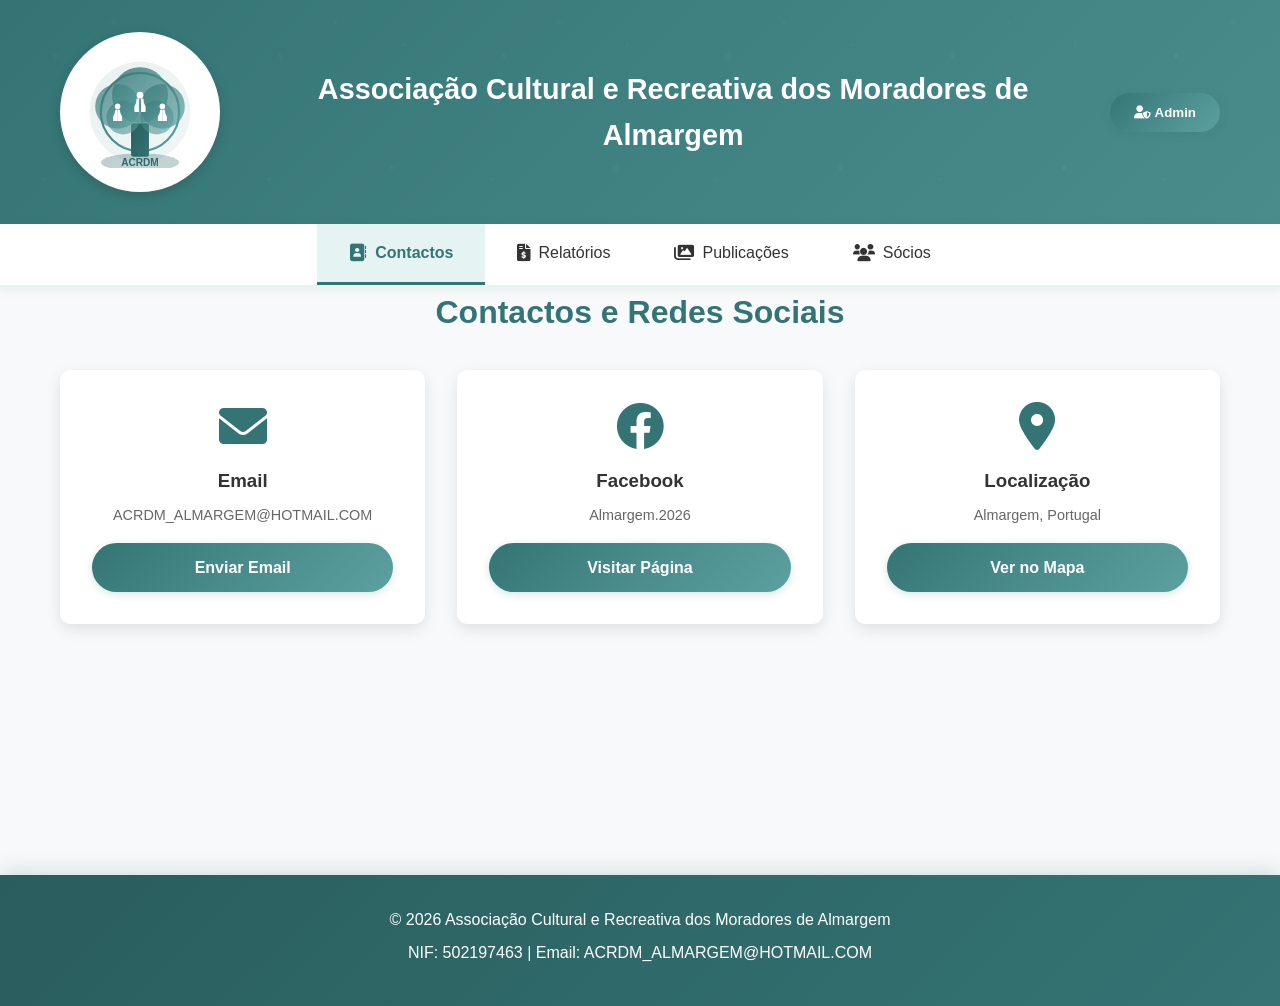
==== index.html @ b9bc6ca5 "feat(seo): adicionar Open Graph, favicon e pré-visualização social - Meta tags og:* e twitter:card p" ====
<!DOCTYPE html>
<html lang="pt-PT">
<head>
    <meta charset="UTF-8">
    <meta name="viewport" content="width=device-width, initial-scale=1.0">
    <title>ACRDM Almargem — Associação Cultural e Recreativa dos Moradores de Almargem</title>
    <meta name="description" content="Associação Cultural e Recreativa dos Moradores de Almargem. Relatórios, publicações, sócios e reservas.">

    <!-- Open Graph (Facebook, WhatsApp, LinkedIn) -->
    <meta property="og:type"        content="website">
    <meta property="og:url"         content="https://acrdmalmargem.github.io/ACRDM_Almargem/">
    <meta property="og:title"       content="ACRDM Almargem">
    <meta property="og:description" content="Associação Cultural e Recreativa dos Moradores de Almargem — Relatórios, publicações e informações associativas.">
    <meta property="og:image"       content="https://acrdmalmargem.github.io/ACRDM_Almargem/social-preview.png">
    <meta property="og:image:width"  content="1200">
    <meta property="og:image:height" content="630">
    <meta property="og:locale"      content="pt_PT">
    <meta property="og:site_name"   content="ACRDM Almargem">

    <!-- Twitter Card -->
    <meta name="twitter:card"        content="summary_large_image">
    <meta name="twitter:title"       content="ACRDM Almargem">
    <meta name="twitter:description" content="Associação Cultural e Recreativa dos Moradores de Almargem.">
    <meta name="twitter:image"       content="https://acrdmalmargem.github.io/ACRDM_Almargem/social-preview.png">

    <!-- Favicon -->
    <link rel="icon"             type="image/x-icon" href="favicon.ico">
    <link rel="icon"             type="image/png"    href="favicon-32.png" sizes="32x32">
    <link rel="apple-touch-icon"                     href="favicon-apple.png">

    <link rel="stylesheet" href="styles.css">
    <link href="https://cdnjs.cloudflare.com/ajax/libs/font-awesome/6.0.0/css/all.min.css" rel="stylesheet">
</head>
<body>
    <header>
        <div class="container">
            <div class="header-content">
                <div class="logo-circle-header">
                    <img src="logo.svg" alt="ACRDM">
                </div>
                <div class="header-text">
                    <h1>Associação Cultural e Recreativa dos Moradores de Almargem</h1>
                </div>
                <div class="header-actions">
                    <button id="adminLoginBtn" class="btn btn-small admin-only" style="display: none;">
                        <i class="fas fa-user-shield"></i> Admin
                    </button>
                    <button id="adminLogoutBtn" class="btn btn-small btn-secondary admin-only" style="display: none;">
                        <i class="fas fa-sign-out-alt"></i> Sair
                    </button>
                </div>
                            </div>
        </div>
    </header>

    <nav>
        <div class="container">
            <ul class="nav-tabs">
                <li class="nav-item active" data-tab="contactos">
                    <i class="fas fa-address-book"></i> Contactos
                </li>
                <li class="nav-item" data-tab="relatorios">
                    <i class="fas fa-file-invoice-dollar"></i> Relatórios
                </li>
                <li class="nav-item" data-tab="publicacoes">
                    <i class="fas fa-images"></i> Publicações
                </li>
                <li class="nav-item" data-tab="socios">
                    <i class="fas fa-users"></i> Sócios
                </li>
                <li class="nav-item" data-tab="reservas">
                    <i class="fas fa-utensils"></i> Reservas
                </li>
                <li class="nav-item admin-only" data-tab="administracao" style="display: none;">
                    <i class="fas fa-cog"></i> Administração
                </li>
            </ul>
        </div>
    </nav>

    <main class="container">
        <!-- Separador de Contactos -->
        <section id="contactos" class="tab-content active">
            <div class="contact-header">
                <h2>Contactos e Redes Sociais</h2>
            </div>
            <div class="contact-grid">
                <div class="contact-card">
                    <i class="fas fa-envelope"></i>
                    <h3>Email</h3>
                    <p>ACRDM_ALMARGEM@HOTMAIL.COM</p>
                    <a href="mailto:ACRDM_ALMARGEM@HOTMAIL.COM" class="btn">Enviar Email</a>
                </div>
                <div class="contact-card">
                    <i class="fab fa-facebook"></i>
                    <h3>Facebook</h3>
                    <p>Almargem.2026</p>
                    <a href="https://www.facebook.com/profile.php?id=61577468277679" target="_blank" class="btn">Visitar Página</a>
                </div>
                <div class="contact-card">
                    <i class="fas fa-map-marker-alt"></i>
                    <h3>Localização</h3>
                    <p>Almargem, Portugal</p>
                    <a href="https://maps.app.goo.gl/y8bz143Ach9k6ieVA" target="_blank" class="btn">Ver no Mapa</a>
                </div>
            </div>
        </section>

        <!-- Separador de Relatórios -->
        <section id="relatorios" class="tab-content">
            <h2>Relatórios de Contas</h2>
            <div class="reports-container">
                <div id="reportsList" class="reports-list">
                    <!-- Apenas mostrar o Balancete - Março 2026 -->
                </div>
            </div>
        </section>

        <!-- Modal para Novo Balancete -->
        <div id="balanceteModal" class="modal">
            <div class="modal-content">
                <div class="modal-header">
                    <h3>Novo Balancete Mensal</h3>
                    <span class="close">&times;</span>
                </div>
                <div class="modal-body">
                    <form id="balanceteForm">
                        <div class="form-row">
                            <div class="form-group">
                                <label>Mês/Ano:</label>
                                <input type="month" id="balanceteMonth" required>
                            </div>
                        </div>
                        
                        <div class="balancete-section">
                            <h4>Receitas</h4>
                            <div class="balancete-grid">
                                <div class="form-group">
                                    <label>Quotas de Sócios:</label>
                                    <input type="number" class="valor-input" step="0.01" placeholder="0.00">
                                </div>
                                <div class="form-group">
                                    <label>Eventos e Festas:</label>
                                    <input type="number" class="valor-input" step="0.01" placeholder="0.00">
                                </div>
                                <div class="form-group">
                                    <label>Bar/Restaurante:</label>
                                    <input type="number" class="valor-input" step="0.01" placeholder="0.00">
                                </div>
                                <div class="form-group">
                                    <label>Subsídios/Donativos:</label>
                                    <input type="number" class="valor-input" step="0.01" placeholder="0.00">
                                </div>
                                <div class="form-group">
                                    <label>Outras Receitas:</label>
                                    <input type="number" class="valor-input" step="0.01" placeholder="0.00">
                                </div>
                                <div class="form-group">
                                    <label>Total Receitas:</label>
                                    <input type="number" id="totalReceitas" readonly class="total-input">
                                </div>
                            </div>
                        </div>

                        <div class="balancete-section">
                            <h4>Despesas</h4>
                            <div class="balancete-grid">
                                <div class="form-group">
                                    <label>Água e Luz:</label>
                                    <input type="number" class="valor-input" step="0.01" placeholder="0.00">
                                </div>
                                <div class="form-group">
                                    <label>Telefone/Internet:</label>
                                    <input type="number" class="valor-input" step="0.01" placeholder="0.00">
                                </div>
                                <div class="form-group">
                                    <label>Aluguer/Financiamento:</label>
                                    <input type="number" class="valor-input" step="0.01" placeholder="0.00">
                                </div>
                                <div class="form-group">
                                    <label>Limpeza e Manutenção:</label>
                                    <input type="number" class="valor-input" step="0.01" placeholder="0.00">
                                </div>
                                <div class="form-group">
                                    <label>Eventos e Desportos:</label>
                                    <input type="number" class="valor-input" step="0.01" placeholder="0.00">
                                </div>
                                <div class="form-group">
                                    <label>Seguros:</label>
                                    <input type="number" class="valor-input" step="0.01" placeholder="0.00">
                                </div>
                                <div class="form-group">
                                    <label>Honorários/Contabilidade:</label>
                                    <input type="number" class="valor-input" step="0.01" placeholder="0.00">
                                </div>
                                <div class="form-group">
                                    <label>Material de Escritório:</label>
                                    <input type="number" class="valor-input" step="0.01" placeholder="0.00">
                                </div>
                                <div class="form-group">
                                    <label>Outras Despesas:</label>
                                    <input type="number" class="valor-input" step="0.01" placeholder="0.00">
                                </div>
                                <div class="form-group">
                                    <label>Total Despesas:</label>
                                    <input type="number" id="totalDespesas" readonly class="total-input">
                                </div>
                            </div>
                        </div>

                        <div class="balancete-summary">
                            <div class="summary-row">
                                <label>Saldo do Mês:</label>
                                <input type="number" id="saldoMes" readonly class="saldo-input">
                            </div>
                            <div class="form-group">
                                <label>Observações:</label>
                                <textarea id="balanceteObservacoes" rows="3" placeholder="Observações adicionais..."></textarea>
                            </div>
                        </div>

                        <div class="form-actions">
                            <button type="submit" class="btn">Salvar Balancete</button>
                            <button type="button" class="btn btn-secondary" id="cancelBalancete">Cancelar</button>
                        </div>
                    </form>
                </div>
            </div>
        </div>

        <!-- Modal para Importar PDF -->
        <div id="pdfModal" class="modal">
            <div class="modal-content">
                <div class="modal-header">
                    <h3>Importar PDF de Balancete</h3>
                    <span class="close">&times;</span>
                </div>
                <div class="modal-body">
                    <form id="pdfForm">
                        <div class="form-group">
                            <label>Selecione o ficheiro PDF:</label>
                            <input type="file" id="pdfFile" accept=".pdf" required>
                        </div>
                        <div class="form-group">
                            <label>Mês/Ano do relatório:</label>
                            <input type="month" id="pdfMonth" required>
                        </div>
                        <div class="pdf-info">
                            <p><strong>Nota:</strong> O PDF será armazenado e poderá ser visualizado pelos sócios.</p>
                            <p>Para dados estruturados, use a opção "Novo Balancete".</p>
                        </div>
                        <div class="form-actions">
                            <button type="submit" class="btn">Importar PDF</button>
                            <button type="button" class="btn btn-secondary" id="cancelPDF">Cancelar</button>
                        </div>
                    </form>
                </div>
            </div>
        </div>

        <!-- Separador de Publicações -->
        <section id="publicacoes" class="tab-content">
            <h2>Publicações</h2>
            <div class="publicacoes-container">
                <div class="add-publicacao">
                    <h3>Adicionar Nova Publicação</h3>
                    <form id="publicacaoForm">
                        <input type="text" id="publicacaoTitle" placeholder="Título da publicação" required>
                        <textarea id="publicacaoDescription" placeholder="Descrição" rows="3"></textarea>
                        <input type="file" id="publicacaoImage" accept="image/*">
                        <button type="submit" class="btn">Publicar</button>
                    </form>
                </div>
                <div id="publicacoesList" class="publicacoes-grid">
                    <!-- Publicações serão adicionadas aqui -->
                </div>
            </div>
        </section>

        <!-- Separador de Sócios -->
        <section id="socios" class="tab-content">
            <h2>Gestão de Sócios</h2>
            
            <div class="socios-layout">
                <!-- Lado Esquerdo: Formulário de Adesão -->
                <div class="socios-left">
                    <h3>Queres ser sócio? Preenche o formulário de adesão!</h3>
                    <p>Ao preencher este formulário, receberás automaticamente por email o teu formulário de sócio em PDF para poderes efetuar o pagamento da quota anual de 12€.</p>
                    
                    <form id="adesaoForm" class="adesao-form">
                        <div class="form-row">
                            <div class="form-group">
                                <label for="nomeCompleto">Nome Completo *</label>
                                <input type="text" id="nomeCompleto" name="nomeCompleto" required>
                            </div>
                        </div>
                        
                        <div class="form-row">
                            <div class="form-group">
                                <label for="dataNascimento">Data de Nascimento *</label>
                                <input type="date" id="dataNascimento" name="dataNascimento" required>
                            </div>
                            <div class="form-group">
                                <label for="contribuinte">Nº Contribuinte *</label>
                                <input type="text" id="contribuinte" name="contribuinte" pattern="[0-9]{9}" maxlength="9" required>
                            </div>
                        </div>
                        
                        <div class="form-row">
                            <div class="form-group">
                                <label for="email">Email *</label>
                                <input type="email" id="email" name="email" required>
                            </div>
                            <div class="form-group">
                                <label for="telefone">Telefone</label>
                                <input type="tel" id="telefone" name="telefone">
                            </div>
                        </div>
                        
                        <div class="form-row">
                            <div class="form-group">
                                <label for="morada">Morada</label>
                                <input type="text" id="morada" name="morada">
                            </div>
                            <div class="form-group">
                                <label for="codigoPostal">Código Postal</label>
                                <input type="text" id="codigoPostal" name="codigoPostal" pattern="[0-9]{4}-[0-9]{3}" placeholder="0000-000">
                            </div>
                        </div>
                        
                        <div class="form-group">
                            <label>
                                <input type="checkbox" id="termos" required>
                                Declaro que li e aceito os estatutos da associação e autorizo o tratamento dos meus dados para fins associativos.
                            </label>
                        </div>
                        
                        <div class="form-actions">
                            <button type="submit" class="btn">Enviar Formulário</button>
                            <button type="reset" class="btn btn-secondary">Limpar</button>
                        </div>
                    </form>
                </div>
                
                <!-- Linha Verde Separadora -->
                <div class="socios-divider"></div>
                
                <!-- Lado Direito: Lista de Sócios -->
                <div class="socios-right">
                    <h3>Sócios Atuais</h3>
                    <div class="socios-controls">
                        <input type="text" id="searchSocio" placeholder="Pesquisar sócio...">
                    </div>
                    <div id="sociosList" class="socios-list">
                        <!-- Lista de sócios será adicionada aqui -->
                    </div>
                </div>
            </div>
        </section>

        <!-- Separador de Reservas -->
        <section id="reservas" class="tab-content">
            <h2>Reservas de Comida</h2>
            <div class="reservas-container">
                <div class="reserva-form">
                    <h3>Fazer Reserva</h3>
                    <form id="reservaForm">
                        <div class="form-group">
                            <label for="nomeReserva">Nome:</label>
                            <input type="text" id="nomeReserva" required>
                        </div>
                        <div class="form-group">
                            <label for="telefoneReserva">Telefone:</label>
                            <input type="tel" id="telefoneReserva" required>
                        </div>
                        <div class="form-group">
                            <label for="dataReserva">Data:</label>
                            <input type="date" id="dataReserva" required>
                        </div>
                        <div class="form-group">
                            <label for="pratoReserva">Prato:</label>
                            <select id="pratoReserva" required>
                                <option value="">Selecione um prato</option>
                                <option value="bacalhau">Bacalhau à Brás</option>
                                <option value="frango">Frango no Churrasco</option>
                                <option value="carne">Carne de Porco Alentejana</option>
                                <option value="peixe">Peixe Grelhado</option>
                                <option value="vegetariano">Opção Vegetariana</option>
                            </select>
                        </div>
                        <div class="form-group">
                            <label for="quantidadeReserva">Quantidade:</label>
                            <input type="number" id="quantidadeReserva" min="1" value="1" required>
                        </div>
                        <div class="form-group">
                            <label for="observacoesReserva">Observações:</label>
                            <textarea id="observacoesReserva" rows="3"></textarea>
                        </div>
                        <button type="submit" class="btn">Fazer Reserva</button>
                    </form>
                </div>
                <div class="reservas-list">
                    <h3>Reservas Atuais</h3>
                    <div id="reservasList">
                        <!-- Reservas serão adicionadas aqui -->
                    </div>
                </div>
            </div>
        </section>

        <!-- Separador de Administração -->
        <section id="administracao" class="tab-content">
            <h2>Administração</h2>
            
            <!-- Login de Administrador -->
            <div id="adminLogin" class="admin-login">
                <h3>Login de Administrador</h3>
                <form id="adminLoginForm">
                    <div class="form-group">
                        <label for="adminUsername">Utilizador:</label>
                        <input type="text" id="adminUsername" required>
                    </div>
                    <div class="form-group">
                        <label for="adminPassword">Password:</label>
                        <input type="password" id="adminPassword" required>
                    </div>
                    <button type="submit" class="btn">Entrar</button>
                </form>
            </div>

            <!-- Painel de Administração -->
            <div id="adminPanel" class="admin-panel" style="display: none;">
                <div class="admin-header">
                    <h3>Painel de Administração</h3>
                    <button id="adminLogout" class="btn btn-secondary">Sair</button>
                </div>

                <!-- Configurações de Separadores -->
                <div class="admin-section">
                    <h4>Configurações de Separadores</h4>
                    <div class="config-grid">
                        <div class="config-item">
                            <label>
                                <input type="checkbox" id="toggleRelatorios">
                                <span>Relatórios</span>
                            </label>
                        </div>
                        <div class="config-item">
                            <label>
                                <input type="checkbox" id="togglePublicacoes">
                                <span>Publicações</span>
                            </label>
                        </div>
                        <div class="config-item">
                            <label>
                                <input type="checkbox" id="toggleSocios">
                                <span>Sócios</span>
                            </label>
                        </div>
                        <div class="config-item">
                            <label>
                                <input type="checkbox" id="toggleReservas">
                                <span>Reservas</span>
                            </label>
                        </div>
                    </div>
                    <button id="saveConfig" class="btn">Guardar Configurações</button>
                </div>

                <!-- Upload de PDFs -->
                <div class="admin-section">
                    <h4>Upload de Relatórios PDF</h4>
                    <form id="pdfUploadForm">
                        <div class="form-row">
                            <div class="form-group">
                                <label for="pdfTipo">Tipo de Relatório *</label>
                                <select id="pdfTipo" required>
                                    <option value="">Selecione...</option>
                                    <option value="balancete">Balancete</option>
                                    <option value="relatorio_anual">Relatório Anual</option>
                                    <option value="extrato">Extrato</option>
                                    <option value="rcbe">RCBE</option>
                                    <option value="doc_legal_fiscal">Documentação Legal/Fiscal</option>
                                    <option value="estatutos">Estatutos</option>
                                    <option value="atas">Atas</option>
                                    <option value="reunioes_internas">Reuniões Internas</option>
                                    <option value="outros">Outros</option>
                                </select>
                            </div>
                            <div class="form-group">
                                <label for="pdfMes">Mês *</label>
                                <select id="pdfMes" required>
                                    <option value="">Selecione...</option>
                                    <option value="01">Janeiro</option>
                                    <option value="02">Fevereiro</option>
                                    <option value="03">Março</option>
                                    <option value="04">Abril</option>
                                    <option value="05">Maio</option>
                                    <option value="06">Junho</option>
                                    <option value="07">Julho</option>
                                    <option value="08">Agosto</option>
                                    <option value="09">Setembro</option>
                                    <option value="10">Outubro</option>
                                    <option value="11">Novembro</option>
                                    <option value="12">Dezembro</option>
                                </select>
                            </div>
                            <div class="form-group">
                                <label for="pdfAno">Ano *</label>
                                <input type="number" id="pdfAno" min="2020" max="2030" required>
                            </div>
                        </div>
                        <div class="form-group">
                            <label for="adminPdfFile">Ficheiro PDF *</label>
                            <input type="file" id="adminPdfFile" accept=".pdf" required>
                        </div>
                        <button type="submit" class="btn">Upload PDF</button>
                    </form>
                </div>

                <!-- Lista de PDFs Carregados -->
                <div class="admin-section">
                    <h4>Relatórios Carregados</h4>
                    <div id="pdfsList" class="pdfs-list">
                        <!-- PDFs serão listados aqui -->
                    </div>
                </div>
            </div>
        </section>
    </main>

    <footer>
        <div class="container">
            <p>&copy; 2026 Associação Cultural e Recreativa dos Moradores de Almargem</p>
            <p>NIF: 502197463 | Email: ACRDM_ALMARGEM@HOTMAIL.COM</p>
        </div>
    </footer>

    <script src="pdf-generator.js"></script>
<script src="script.js"></script>
</body>
</html>
---- styles.css ----
/* Reset e estilos base */
* {
    margin: 0;
    padding: 0;
    box-sizing: border-box;
}

body {
    font-family: 'Segoe UI', Tahoma, Geneva, Verdana, sans-serif;
    line-height: 1.6;
    color: #333;
    background-color: #f8f9fa;
}

.container {
    max-width: 1200px;
    margin: 0 auto;
    padding: 0 20px;
}

/* Header */
header {
    background: linear-gradient(135deg, #347474 0%, #4a8c8c 100%);
    color: white;
    padding: 2rem 0;
    text-align: center;
    box-shadow: 0 4px 20px rgba(52, 116, 116, 0.3);
    position: relative;
}

header .header-content {
    display: flex;
    align-items: center;
    justify-content: space-between;
    gap: 2rem;
}

.header-actions {
    display: flex;
    gap: 0.5rem;
}

header h1 {
    font-size: 1.8rem;
    margin: 0;
    font-weight: 700;
    text-align: center;
    white-space: normal;
    word-break: break-word;
}

header .logo-circle-header {
    width: 160px;
    height: 160px;
    background: white;
    border-radius: 50%;
    display: flex;
    align-items: center;
    justify-content: center;
    box-shadow: 0 4px 12px rgba(0, 0, 0, 0.15);
    border: 3px solid rgba(255, 255, 255, 0.3);
    flex-shrink: 0;
    margin-right: 1rem;
}

header .logo-circle-header img {
    width: 112px;
    height: 112px;
}


header::before {
    content: '';
    position: absolute;
    top: 0;
    left: 0;
    right: 0;
    bottom: 0;
    background: url('data:image/svg+xml,<svg xmlns="http://www.w3.org/2000/svg" viewBox="0 0 100 100"><defs><pattern id="grain" width="100" height="100" patternUnits="userSpaceOnUse"><circle cx="25" cy="25" r="1" fill="white" opacity="0.1"/><circle cx="75" cy="75" r="1" fill="white" opacity="0.1"/><circle cx="50" cy="10" r="0.5" fill="white" opacity="0.15"/><circle cx="20" cy="80" r="0.5" fill="white" opacity="0.15"/><circle cx="80" cy="20" r="0.5" fill="white" opacity="0.15"/></pattern></defs><rect width="100" height="100" fill="url(%23grain)"/></svg>');
    opacity: 0.3;
    pointer-events: none;
}

.header-content {
    position: relative;
    z-index: 1;
    display: flex;
    align-items: center;
    justify-content: center;
    gap: 2rem;
}

.logo-container {
    display: flex;
    flex-direction: column;
    align-items: center;
}

.logo-container img {
    width: 80px;
    height: 80px;
    margin-bottom: 1rem;
    filter: drop-shadow(0 4px 8px rgba(0,0,0,0.2));
}

.header-text {
    display: flex;
    align-items: center;
    justify-content: center;
    flex: 1;
}

/* Navigation */
nav {
    background: white;
    box-shadow: 0 2px 10px rgba(52, 116, 116, 0.1);
    position: sticky;
    top: 0;
    z-index: 100;
    border-bottom: 2px solid #e6f3f3;
}

.nav-tabs {
    display: flex;
    justify-content: center;
    list-style: none;
    flex-wrap: wrap;
}

.nav-item {
    padding: 1rem 2rem;
    cursor: pointer;
    transition: all 0.3s ease;
    border-bottom: 3px solid transparent;
    display: flex;
    align-items: center;
    gap: 0.5rem;
    position: relative;
}

.nav-item:hover {
    background-color: #e6f3f3;
    color: #347474;
}

.nav-item.active {
    border-bottom-color: #347474;
    color: #347474;
    font-weight: 600;
    background-color: #e6f3f3;
}

.nav-item i {
    font-size: 1.1rem;
}

/* Main content */
main {
    padding: 2rem 0;
    min-height: 60vh;
}

.tab-content {
    display: none;
    animation: fadeIn 0.5s ease-in-out;
}

.tab-content.active {
    display: block;
}

@keyframes fadeIn {
    from { opacity: 0; transform: translateY(20px); }
    to { opacity: 1; transform: translateY(0); }
}

/* Contactos */
.contact-header {
    position: relative;
    margin-bottom: 2rem;
    text-align: center;
}

.contact-header h2 {
    color: #347474;
    font-size: 2rem;
    margin: 0;
}

.corner-image {
    position: absolute;
    top: 0;
    left: 0;
    width: 60px;
    height: 60px;
    z-index: 10;
}

.corner-image .logo-circle {
    width: 60px;
    height: 60px;
    background: white;
    border-radius: 50%;
    display: flex;
    align-items: center;
    justify-content: center;
    box-shadow: 0 3px 10px rgba(0, 0, 0, 0.15);
    border: 2px solid #f0f0f0;
}

.corner-image .logo-circle img {
    width: 42px;
    height: 42px;
}

.contact-grid {
    display: grid;
    grid-template-columns: repeat(auto-fit, minmax(300px, 1fr));
    gap: 2rem;
    margin-top: 2rem;
}

.contact-card {
    background: white;
    padding: 2rem;
    border-radius: 10px;
    text-align: center;
    box-shadow: 0 5px 15px rgba(0,0,0,0.1);
    transition: transform 0.3s ease, box-shadow 0.3s ease;
    min-height: 250px;
    display: flex;
    flex-direction: column;
    justify-content: space-between;
}

.contact-card:hover {
    transform: translateY(-5px);
    box-shadow: 0 10px 25px rgba(0,0,0,0.15);
}

.contact-card i {
    font-size: 3rem;
    color: #347474;
    margin-bottom: 1rem;
}

.contact-card h3 {
    margin-bottom: 0.5rem;
    color: #333;
}

.contact-card p {
    margin-bottom: 1rem;
    color: #666;
    word-wrap: break-word;
    word-break: break-word;
    font-size: 0.9rem;
}

.btn {
    display: inline-block;
    background: linear-gradient(135deg, #347474 0%, #4a8c8c 50%, #5ca0a0 100%);
    color: white;
    padding: 0.75rem 1.5rem;
    text-decoration: none;
    border-radius: 25px;
    border: none;
    cursor: pointer;
    transition: all 0.3s ease;
    font-weight: 600;
    box-shadow: 0 2px 8px rgba(52, 116, 116, 0.2);
}

.btn:hover {
    transform: translateY(-2px);
    box-shadow: 0 6px 20px rgba(52, 116, 116, 0.4);
    background: linear-gradient(135deg, #2a5d5d 0%, #347474 50%, #4a8c8c 100%);
}

/* Relatórios */
.reports-container {
    background: white;
    padding: 2rem;
    border-radius: 10px;
    box-shadow: 0 5px 15px rgba(0,0,0,0.1);
}

.report-controls {
    display: flex;
    gap: 1rem;
    margin-bottom: 2rem;
    flex-wrap: wrap;
}

.report-controls select,
.report-controls button {
    padding: 0.75rem 1rem;
    border: 1px solid #ddd;
    border-radius: 5px;
    font-size: 1rem;
}

.report-controls select {
    flex: 1;
    min-width: 200px;
}

.reports-list {
    display: grid;
    gap: 1rem;
}

.report-item {
    background: #e6f3f3;
    padding: 1.5rem;
    border-radius: 8px;
    border-left: 4px solid #347474;
    transition: transform 0.3s ease;
}

.report-item:hover {
    transform: translateX(5px);
    box-shadow: 0 4px 12px rgba(52, 116, 116, 0.15);
}

.balancete-item {
    background: white;
    border: 1px solid #d1e8e8;
    border-radius: 8px;
    overflow: hidden;
    box-shadow: 0 2px 8px rgba(52, 116, 116, 0.1);
}

.balancete-header {
    background: linear-gradient(135deg, #347474 0%, #4a8c8c 50%, #5ca0a0 100%);
    color: white;
    padding: 1rem 1.5rem;
    display: flex;
    justify-content: space-between;
    align-items: center;
}

.balancete-content {
    padding: 1.5rem;
}

.balancete-table {
    width: 100%;
    border-collapse: collapse;
    margin-bottom: 1rem;
}

.balancete-table th,
.balancete-table td {
    padding: 0.75rem;
    text-align: left;
    border-bottom: 1px solid #e9ecef;
}

.balancete-table th {
    background: #f8f9fa;
    font-weight: 600;
    color: #495057;
}

.balancete-table .total-row {
    background: #e6f3f3;
    font-weight: 600;
    color: #347474;
}

.balancete-table .saldo-row {
    background: #d1e8e8;
    font-weight: 700;
    color: #2a5d5d;
}

.pdf-report {
    display: flex;
    align-items: center;
    gap: 1rem;
    padding: 1rem;
    background: #f8f9fa;
    border-radius: 8px;
    margin-bottom: 1rem;
}

.pdf-report i {
    font-size: 2rem;
    color: #dc3545;
}

.pdf-info {
    flex: 1;
}

.pdf-info h4 {
    margin-bottom: 0.25rem;
    color: #333;
}

.pdf-info p {
    margin: 0;
    color: #666;
    font-size: 0.9rem;
}

.pdf-actions {
    display: flex;
    gap: 0.5rem;
}

/* Modal Styles */
.modal {
    display: none;
    position: fixed;
    z-index: 1000;
    left: 0;
    top: 0;
    width: 100%;
    height: 100%;
    background-color: rgba(0,0,0,0.5);
    overflow-y: auto;
}

.modal-content {
    background-color: white;
    margin: 2% auto;
    padding: 0;
    border-radius: 10px;
    width: 90%;
    max-width: 800px;
    max-height: 90vh;
    overflow-y: auto;
    box-shadow: 0 10px 30px rgba(0,0,0,0.3);
}

.modal-header {
    background: linear-gradient(135deg, #347474 0%, #4a8c8c 50%, #5ca0a0 100%);
    color: white;
    padding: 1.5rem;
    border-radius: 10px 10px 0 0;
    display: flex;
    justify-content: space-between;
    align-items: center;
}

.modal-header h3 {
    margin: 0;
    font-size: 1.5rem;
}

.close {
    color: white;
    font-size: 2rem;
    font-weight: bold;
    cursor: pointer;
    line-height: 1;
}

.close:hover {
    opacity: 0.7;
}

.modal-body {
    padding: 2rem;
}

/* Balancete Form Styles */
.balancete-section {
    margin-bottom: 2rem;
}

.balancete-section h4 {
    color: #347474;
    margin-bottom: 1rem;
    padding-bottom: 0.5rem;
    border-bottom: 2px solid #347474;
}

.balancete-grid {
    display: grid;
    grid-template-columns: repeat(auto-fit, minmax(250px, 1fr));
    gap: 1rem;
}

.form-row {
    display: grid;
    grid-template-columns: repeat(auto-fit, minmax(200px, 1fr));
    gap: 1rem;
    margin-bottom: 1.5rem;
}

.form-group {
    display: flex;
    flex-direction: column;
}

.form-group label {
    margin-bottom: 0.5rem;
    font-weight: 600;
    color: #495057;
}

.valor-input {
    padding: 0.75rem;
    border: 1px solid #ddd;
    border-radius: 5px;
    font-size: 1rem;
    text-align: right;
}

.valor-input:focus {
    outline: none;
    border-color: #347474;
    box-shadow: 0 0 0 2px rgba(52, 116, 116, 0.2);
}

.total-input {
    background: #e6f3f3;
    font-weight: 600;
    color: #347474;
}

.saldo-input {
    background: #d1e8e8;
    font-weight: 700;
    color: #2a5d5d;
    font-size: 1.1rem;
}

.balancete-summary {
    background: #f8f9fa;
    padding: 1.5rem;
    border-radius: 8px;
    margin-top: 2rem;
}

.summary-row {
    display: flex;
    justify-content: space-between;
    align-items: center;
    margin-bottom: 1rem;
    padding: 1rem;
    background: white;
    border-radius: 5px;
    border: 2px solid #347474;
}

.summary-row label {
    font-weight: 700;
    color: #347474;
    font-size: 1.1rem;
}

.form-actions {
    display: flex;
    gap: 1rem;
    justify-content: flex-end;
    margin-top: 2rem;
}

.btn-secondary {
    background: #6c757d;
    color: white;
}

.btn-secondary:hover {
    background: #5a6268;
    transform: translateY(-2px);
    box-shadow: 0 5px 15px rgba(108, 117, 125, 0.4);
}

.pdf-info {
    background: #fff3cd;
    border: 1px solid #ffeaa7;
    border-radius: 5px;
    padding: 1rem;
    margin: 1rem 0;
}

.pdf-info p {
    margin: 0.5rem 0;
    color: #856404;
}

/* Responsive for modal */
@media (max-width: 768px) {
    .modal-content {
        width: 95%;
        margin: 5% auto;
    }
    
    .balancete-grid {
        grid-template-columns: 1fr;
    }
    
    .form-actions {
        flex-direction: column;
    }
    
    .form-actions button {
        width: 100%;
    }
}

/* Publicações */
.publicacoes-container {
    background: white;
    padding: 2rem;
    border-radius: 10px;
    box-shadow: 0 5px 15px rgba(0,0,0,0.1);
}

.add-publicacao {
    background: #f8f9fa;
    padding: 2rem;
    border-radius: 8px;
    margin-bottom: 2rem;
}

.add-publicacao h3 {
    margin-bottom: 1rem;
    color: #333;
}

#publicacaoForm {
    display: grid;
    gap: 1rem;
}

#publicacaoForm input,
#publicacaoForm textarea {
    padding: 0.75rem;
    border: 1px solid #ddd;
    border-radius: 5px;
    font-size: 1rem;
    font-family: inherit;
}

.publicacoes-grid {
    display: grid;
    grid-template-columns: repeat(auto-fill, minmax(300px, 1fr));
    gap: 2rem;
}

.publicacao-item {
    background: white;
    border: 1px solid #e9ecef;
    border-radius: 8px;
    overflow: hidden;
    transition: transform 0.3s ease, box-shadow 0.3s ease;
}

.publicacao-item:hover {
    transform: translateY(-5px);
    box-shadow: 0 10px 25px rgba(0,0,0,0.15);
}

.publicacao-image {
    width: 100%;
    height: 200px;
    object-fit: cover;
    background: #f8f9fa;
    display: flex;
    align-items: center;
    justify-content: center;
    color: #666;
}

.publicacao-content {
    padding: 1.5rem;
}

.publicacao-title {
    font-size: 1.2rem;
    margin-bottom: 0.5rem;
    color: #333;
}

.publicacao-description {
    color: #666;
    margin-bottom: 1rem;
}

.publicacao-comments {
    border-top: 1px solid #e9ecef;
    padding-top: 1rem;
}

.comment-form {
    display: flex;
    gap: 0.5rem;
    margin-bottom: 1rem;
}

.comment-form input {
    flex: 1;
    padding: 0.5rem;
    border: 1px solid #ddd;
    border-radius: 5px;
}

.comment {
    background: #f8f9fa;
    padding: 0.75rem;
    border-radius: 5px;
    margin-bottom: 0.5rem;
}

/* Sócios */
.socios-layout {
    display: flex;
    gap: 2rem;
    align-items: stretch;
}

.socios-left {
    flex: 1;
    background: white;
    padding: 2rem;
    border-radius: 10px;
    box-shadow: 0 5px 15px rgba(0,0,0,0.1);
}

.socios-divider {
    width: 3px;
    background: linear-gradient(to bottom, #347474, #4a8c8c);
    border-radius: 2px;
    margin: 0 1rem;
}

.socios-right {
    flex: 1;
    background: white;
    padding: 2rem;
    border-radius: 10px;
    box-shadow: 0 5px 15px rgba(0,0,0,0.1);
}

.socios-controls {
    display: flex;
    gap: 1rem;
    margin-bottom: 2rem;
    flex-wrap: wrap;
}

.socios-controls input {
    flex: 1;
    padding: 0.75rem;
    border: 1px solid #ddd;
    border-radius: 5px;
    font-size: 1rem;
    min-width: 200px;
}

.socios-container {
    background: white;
    padding: 2rem;
    border-radius: 10px;
    box-shadow: 0 5px 15px rgba(0,0,0,0.1);
}

.socios-stats {
    display: grid;
    grid-template-columns: repeat(auto-fit, minmax(200px, 1fr));
    gap: 1rem;
    margin-bottom: 2rem;
}

.stat-card {
    background: linear-gradient(135deg, #667eea 0%, #764ba2 100%);
    color: white;
    padding: 1.5rem;
    border-radius: 8px;
    text-align: center;
}

.stat-card h3 {
    margin-bottom: 0.5rem;
    font-size: 1rem;
    opacity: 0.9;
}

.stat-card p {
    font-size: 2rem;
    font-weight: bold;
}

.socios-list {
    display: grid;
    gap: 1rem;
}

.socio-item {
    background: #f8f9fa;
    padding: 1rem;
    border-radius: 8px;
    display: flex;
    justify-content: space-between;
    align-items: center;
    transition: transform 0.3s ease;
}

.socio-item:hover {
    transform: translateX(5px);
}

.socio-info h4 {
    margin-bottom: 0.25rem;
    color: #333;
}

.socio-info p {
    color: #666;
    font-size: 0.9rem;
}

.socio-status {
    padding: 0.25rem 0.75rem;
    border-radius: 15px;
    font-size: 0.8rem;
    font-weight: 600;
}

.status-active {
    background: #d4edda;
    color: #155724;
}

.status-inactive {
    background: #f8d7da;
    color: #721c24;
}

/* Reservas */
.reservas-container {
    display: grid;
    grid-template-columns: 1fr 1fr;
    gap: 2rem;
}

.reserva-form {
    background: white;
    padding: 2rem;
    border-radius: 10px;
    box-shadow: 0 5px 15px rgba(0,0,0,0.1);
}

.reserva-form h3 {
    margin-bottom: 1.5rem;
    color: #333;
}

.form-group {
    margin-bottom: 1rem;
}

.form-group label {
    display: block;
    margin-bottom: 0.5rem;
    font-weight: 600;
    color: #333;
}

.form-group input,
.form-group select,
.form-group textarea {
    width: 100%;
    padding: 0.75rem;
    border: 1px solid #ddd;
    border-radius: 5px;
    font-size: 1rem;
    font-family: inherit;
}

.reservas-list {
    background: white;
    padding: 2rem;
    border-radius: 10px;
    box-shadow: 0 5px 15px rgba(0,0,0,0.1);
}

.reservas-list h3 {
    margin-bottom: 1.5rem;
    color: #333;
}

.reserva-item {
    background: #f8f9fa;
    padding: 1rem;
    border-radius: 8px;
    margin-bottom: 1rem;
    border-left: 4px solid #28a745;
}

.reserva-item h4 {
    margin-bottom: 0.5rem;
    color: #333;
}

.reserva-item p {
    color: #666;
    font-size: 0.9rem;
    margin-bottom: 0.25rem;
}

/* Administração */
.admin-login {
    max-width: 400px;
    margin: 2rem auto;
    padding: 2rem;
    background: white;
    border-radius: 10px;
    box-shadow: 0 5px 15px rgba(0,0,0,0.1);
}

.admin-panel {
    background: white;
    padding: 2rem;
    border-radius: 10px;
    box-shadow: 0 5px 15px rgba(0,0,0,0.1);
}

.admin-header {
    display: flex;
    justify-content: space-between;
    align-items: center;
    margin-bottom: 2rem;
    padding-bottom: 1rem;
    border-bottom: 2px solid #347474;
}

.admin-section {
    margin-bottom: 3rem;
    padding: 1.5rem;
    background: #f8f9fa;
    border-radius: 8px;
    border-left: 4px solid #347474;
}

.admin-section h4 {
    color: #347474;
    margin-bottom: 1.5rem;
    font-size: 1.2rem;
}

.config-grid {
    display: grid;
    grid-template-columns: repeat(auto-fit, minmax(200px, 1fr));
    gap: 1rem;
    margin-bottom: 2rem;
}

.config-item {
    background: white;
    padding: 1rem;
    border-radius: 5px;
    box-shadow: 0 2px 5px rgba(0,0,0,0.1);
}

.config-item label {
    display: flex;
    align-items: center;
    gap: 0.5rem;
    cursor: pointer;
    font-weight: 500;
}

.config-item input[type="checkbox"] {
    width: 20px;
    height: 20px;
    cursor: pointer;
}

.pdfs-list {
    display: grid;
    gap: 1rem;
}

.pdf-item {
    display: flex;
    justify-content: space-between;
    align-items: center;
    padding: 1rem;
    background: white;
    border-radius: 5px;
    box-shadow: 0 2px 5px rgba(0,0,0,0.1);
}

.pdf-item button {
    padding: 0.5rem 1rem;
    font-size: 0.9rem;
}

/* Modal */
.modal {
    display: none;
    position: fixed;
    z-index: 1000;
    left: 0;
    top: 0;
    width: 100%;
    height: 100%;
    overflow: auto;
    background-color: rgba(0,0,0,0.5);
}

.modal-content {
    background-color: white;
    margin: 15% auto;
    padding: 0;
    border-radius: 10px;
    width: 90%;
    max-width: 400px;
    box-shadow: 0 10px 30px rgba(0,0,0,0.3);
    animation: modalSlideIn 0.3s ease-out;
}

@keyframes modalSlideIn {
    from {
        transform: translateY(-50px);
        opacity: 0;
    }
    to {
        transform: translateY(0);
        opacity: 1;
    }
}

.modal-header {
    background: #347474;
    color: white;
    padding: 1rem 1.5rem;
    border-radius: 10px 10px 0 0;
    display: flex;
    justify-content: space-between;
    align-items: center;
}

.modal-header h3 {
    margin: 0;
    font-size: 1.2rem;
}

.close-modal {
    color: white;
    font-size: 1.5rem;
    font-weight: bold;
    cursor: pointer;
    line-height: 1;
}

.close-modal:hover {
    opacity: 0.7;
}

.modal-body {
    padding: 2rem 1.5rem;
}

.modal-body .form-group {
    margin-bottom: 1rem;
}

.modal-body label {
    display: block;
    margin-bottom: 0.5rem;
    font-weight: 600;
    color: #333;
}

.modal-body input {
    width: 100%;
    padding: 0.75rem;
    border: 1px solid #ddd;
    border-radius: 5px;
    font-size: 1rem;
}

.modal-body input:focus {
    outline: none;
    border-color: #347474;
    box-shadow: 0 0 0 2px rgba(52, 116, 116, 0.2);
}

/* Footer */
footer {
    background: linear-gradient(135deg, #2a5d5d 0%, #347474 100%);
    color: white;
    text-align: center;
    padding: 2rem 0;
    margin-top: 3rem;
    box-shadow: 0 -4px 20px rgba(52, 116, 116, 0.2);
}

footer p {
    margin-bottom: 0.5rem;
}

/* Formulário de Adesão de Sócios */
.adesao-container {
    background: white;
    padding: 2rem;
    border-radius: 10px;
    box-shadow: 0 5px 15px rgba(0,0,0,0.1);
    margin-bottom: 2rem;
}

.adesao-container h3 {
    color: #347474;
    margin-bottom: 1rem;
    text-align: center;
}

.adesao-container p {
    text-align: center;
    color: #666;
    margin-bottom: 2rem;
    font-size: 1.1rem;
}

.adesao-form {
    max-width: 800px;
    margin: 0 auto;
}

.adesao-form .form-row {
    display: grid;
    grid-template-columns: repeat(auto-fit, minmax(250px, 1fr));
    gap: 1.5rem;
    margin-bottom: 1.5rem;
}

.adesao-form .form-group {
    display: flex;
    flex-direction: column;
}

.adesao-form label {
    margin-bottom: 0.5rem;
    font-weight: 600;
    color: #333;
}

.adesao-form label input[type="checkbox"] {
    margin-right: 0.5rem;
}

.adesao-form input[type="text"],
.adesao-form input[type="email"],
.adesao-form input[type="tel"],
.adesao-form input[type="date"] {
    padding: 0.75rem;
    border: 2px solid #e1e8e8;
    border-radius: 5px;
    font-size: 1rem;
    transition: border-color 0.3s ease;
}

.adesao-form input:focus {
    outline: none;
    border-color: #347474;
    box-shadow: 0 0 0 2px rgba(52, 116, 116, 0.2);
}

.adesao-form input:required {
    border-left: 4px solid #347474;
}

.adesao-form .form-actions {
    display: flex;
    gap: 1rem;
    justify-content: center;
    margin-top: 2rem;
}

.btn-secondary {
    background: #6c757d;
    color: white;
}

.btn-secondary:hover {
    background: #5a6268;
}

/* Responsive */
@media (max-width: 768px) {
    /* Header */
    header {
        padding: 1rem 0;
    }

    header .header-content {
        flex-wrap: wrap;
        gap: 0.75rem;
        justify-content: center;
    }

    header h1 {
        font-size: 1.3rem;
        flex: 1;
        min-width: 0;
    }

    header .logo-circle-header {
        width: 80px;
        height: 80px;
        margin-right: 0.5rem;
    }

    header .logo-circle-header img {
        width: 56px;
        height: 56px;
    }

    /* Nav */
    .nav-tabs {
        flex-direction: column;
    }

    .nav-item {
        justify-content: center;
    }

    /* Layouts */
    .reservas-container {
        grid-template-columns: 1fr;
    }

    .contact-grid {
        grid-template-columns: 1fr;
    }

    .publicacoes-grid {
        grid-template-columns: 1fr;
    }

    .socios-stats {
        grid-template-columns: 1fr;
    }
}

@media (max-width: 480px) {
    /* Header ainda mais compacto */
    header {
        padding: 0.75rem 0;
    }

    header h1 {
        font-size: 1.05rem;
    }

    header .logo-circle-header {
        width: 60px;
        height: 60px;
    }

    header .logo-circle-header img {
        width: 42px;
        height: 42px;
    }

    .container {
        padding: 0 12px;
    }

    .nav-item {
        padding: 0.75rem 1rem;
    }

    .contact-card,
    .reports-container,
    .publicacoes-container,
    .socios-container,
    .reserva-form,
    .reservas-list {
        padding: 1rem;
    }
}

/* Utility classes */
.text-center {
    text-align: center;
}

.mb-2 {
    margin-bottom: 2rem;
}

.mt-2 {
    margin-top: 2rem;
}

.hidden {
    display: none;
}

.loading {
    opacity: 0.6;
    pointer-events: none;
}

.success-message {
    background: #d4edda;
    color: #155724;
    padding: 1rem;
    border-radius: 5px;
    margin-bottom: 1rem;
    border: 1px solid #c3e6cb;
}

.error-message {
    background: #f8d7da;
    color: #721c24;
    padding: 1rem;
    border-radius: 5px;
    margin-bottom: 1rem;
    border: 1px solid #f5c6cb;
}
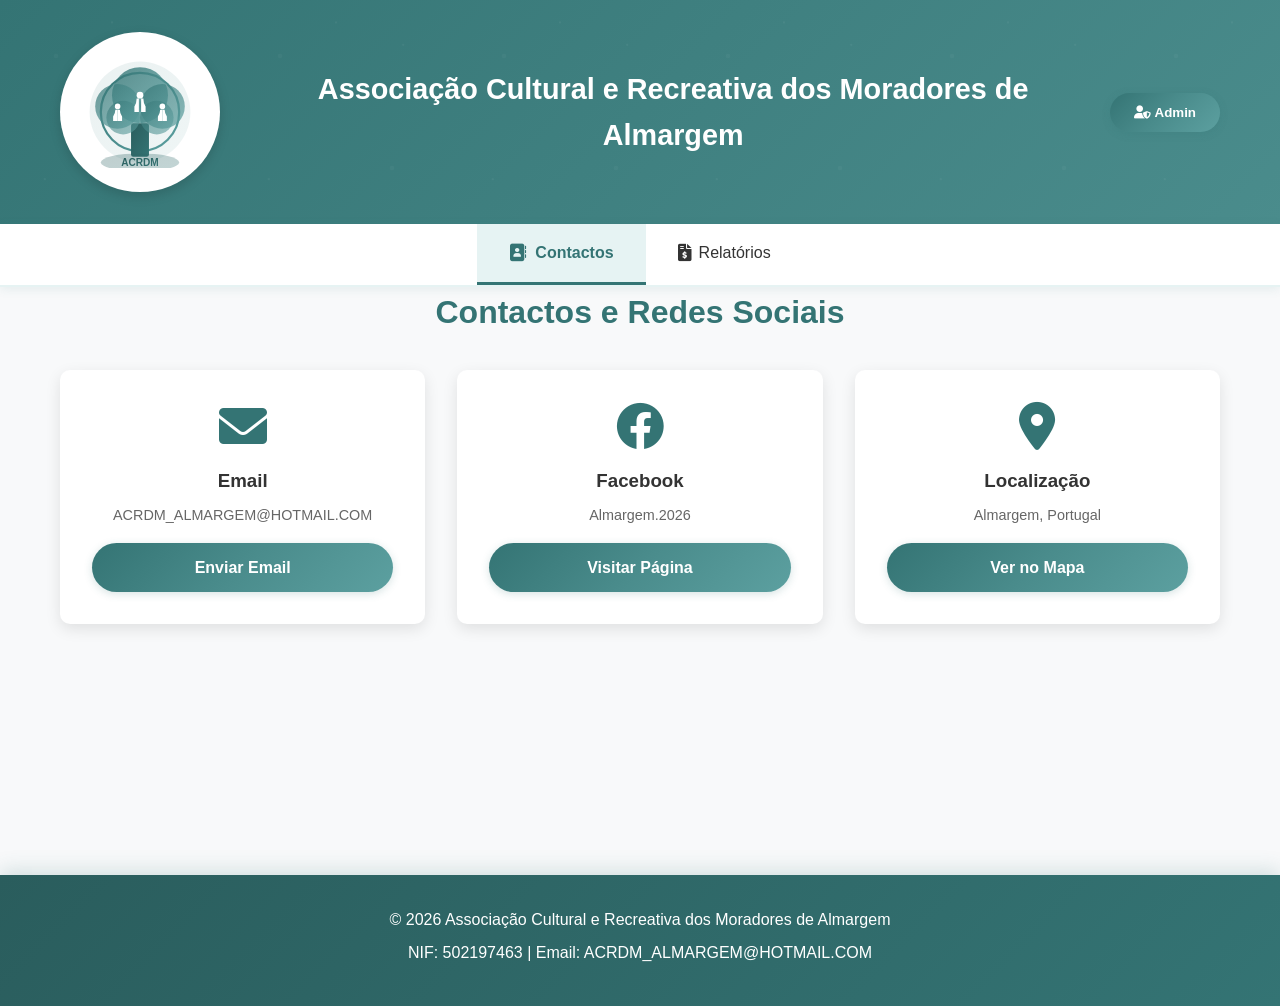
==== commit b25eda28: "fix: ocultar tabs Publicações/Sócios/Reservas por defeito Tabs só visíveis para admin. Resolve o pro" ====
--- a/index.html
+++ b/index.html
@@ -62,13 +62,13 @@
                 <li class="nav-item" data-tab="relatorios">
                     <i class="fas fa-file-invoice-dollar"></i> Relatórios
                 </li>
-                <li class="nav-item" data-tab="publicacoes">
+                <li class="nav-item" data-tab="publicacoes" style="display: none;">
                     <i class="fas fa-images"></i> Publicações
                 </li>
-                <li class="nav-item" data-tab="socios">
+                <li class="nav-item" data-tab="socios" style="display: none;">
                     <i class="fas fa-users"></i> Sócios
                 </li>
-                <li class="nav-item" data-tab="reservas">
+                <li class="nav-item" data-tab="reservas" style="display: none;">
                     <i class="fas fa-utensils"></i> Reservas
                 </li>
                 <li class="nav-item admin-only" data-tab="administracao" style="display: none;">
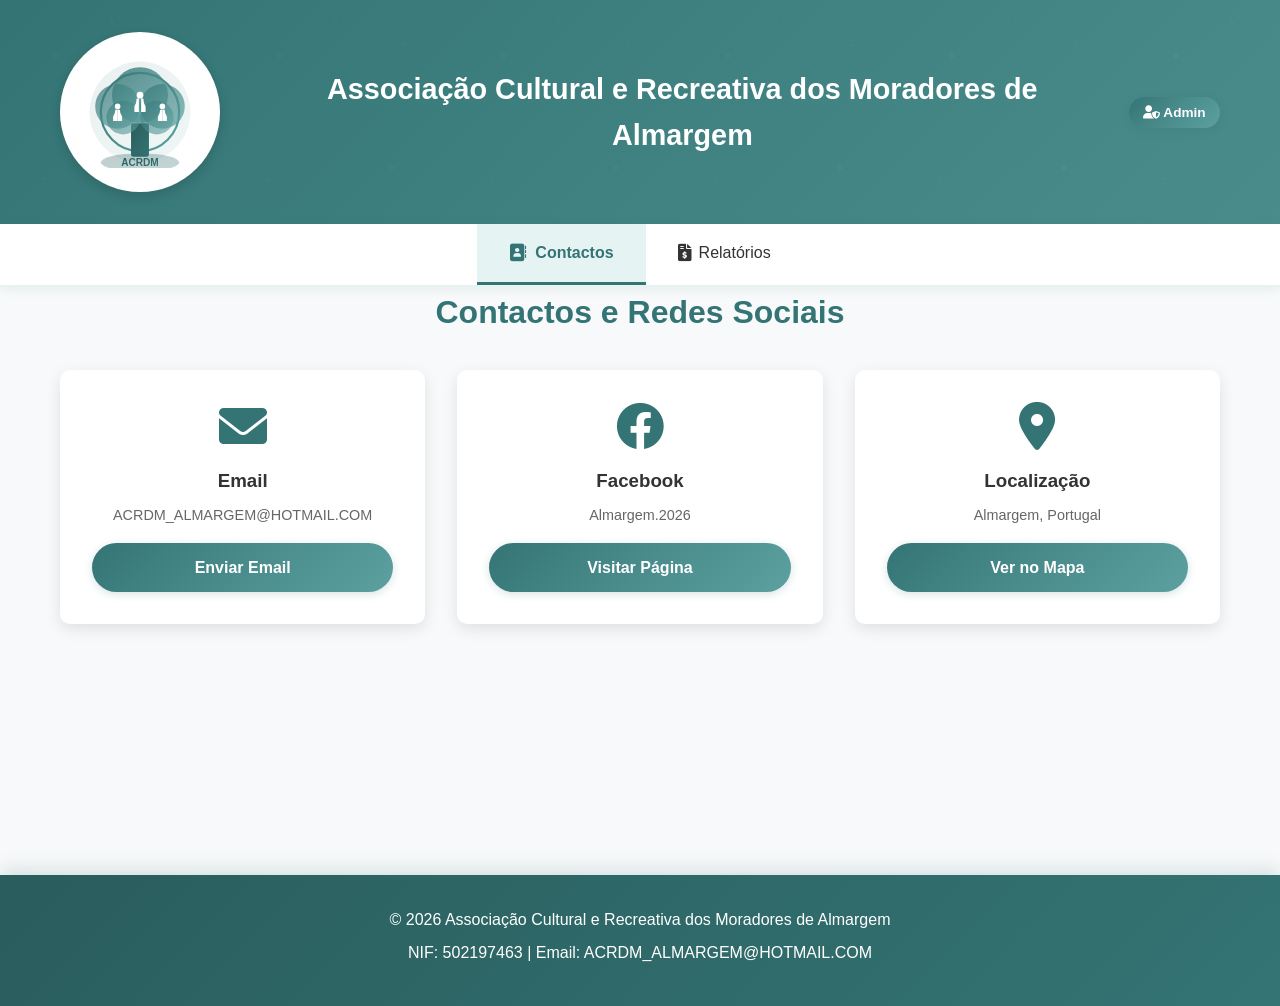
==== commit d27d4c00: "feat: gestão de documentação no painel admin — ver e eliminar relatórios estáticos" ====
--- a/index.html
+++ b/index.html
@@ -525,6 +525,17 @@
                         <!-- PDFs serão listados aqui -->
                     </div>
                 </div>
+
+                <!-- Gestão de Documentação -->
+                <div class="admin-section">
+                    <h4>Gestão de Documentação</h4>
+                    <p style="color:#606060;font-size:0.85rem;margin-bottom:0.75rem;">
+                        Documentos publicados no separador público <strong>Relatórios</strong>. Pode visualizar ou eliminar cada documento.
+                    </p>
+                    <div id="adminDocsList" class="pdfs-list">
+                        <!-- Documentos serão listados aqui -->
+                    </div>
+                </div>
             </div>
         </section>
     </main>
--- a/styles.css
+++ b/styles.css
@@ -323,6 +323,78 @@
     box-shadow: 0 4px 12px rgba(52, 116, 116, 0.15);
 }
 
+.report-card {
+    background: white;
+    border: 1px solid #d1e8e8;
+    border-left: 5px solid #2A6762;
+    border-radius: 10px;
+    padding: 1.25rem 1.5rem;
+    display: flex;
+    justify-content: space-between;
+    align-items: center;
+    gap: 1rem;
+    box-shadow: 0 2px 8px rgba(42,103,98,0.08);
+    transition: transform 0.2s ease, box-shadow 0.2s ease;
+}
+
+.report-card:hover {
+    transform: translateX(4px);
+    box-shadow: 0 6px 18px rgba(42,103,98,0.15);
+}
+
+.report-info h4 {
+    color: #2A6762;
+    font-size: 1.05rem;
+    margin-bottom: 0.3rem;
+    display: flex;
+    align-items: center;
+    gap: 0.5rem;
+    flex-wrap: wrap;
+}
+
+.report-info p {
+    color: #666;
+    font-size: 0.875rem;
+    margin: 0.15rem 0;
+}
+
+.report-tag {
+    background: #FFF3CD;
+    color: #7F3F00;
+    font-size: 0.72rem;
+    font-weight: 600;
+    padding: 0.15rem 0.5rem;
+    border-radius: 12px;
+    border: 1px solid #CC7A00;
+    vertical-align: middle;
+}
+
+.report-actions {
+    display: flex;
+    gap: 0.5rem;
+    flex-shrink: 0;
+}
+
+.btn-small {
+    padding: 0.5rem 0.9rem;
+    font-size: 0.85rem;
+    border-radius: 20px;
+}
+
+@media (max-width: 600px) {
+    .report-card {
+        flex-direction: column;
+        align-items: flex-start;
+    }
+    .report-actions {
+        width: 100%;
+    }
+    .report-actions .btn {
+        flex: 1;
+        text-align: center;
+    }
+}
+
 .balancete-item {
     background: white;
     border: 1px solid #d1e8e8;
@@ -993,6 +1065,16 @@
     font-size: 0.9rem;
 }
 
+.btn-danger {
+    background: #c0392b;
+    color: white;
+    border: none;
+}
+.btn-danger:hover {
+    background: #a93226;
+    color: white;
+}
+
 /* Modal */
 .modal {
     display: none;
